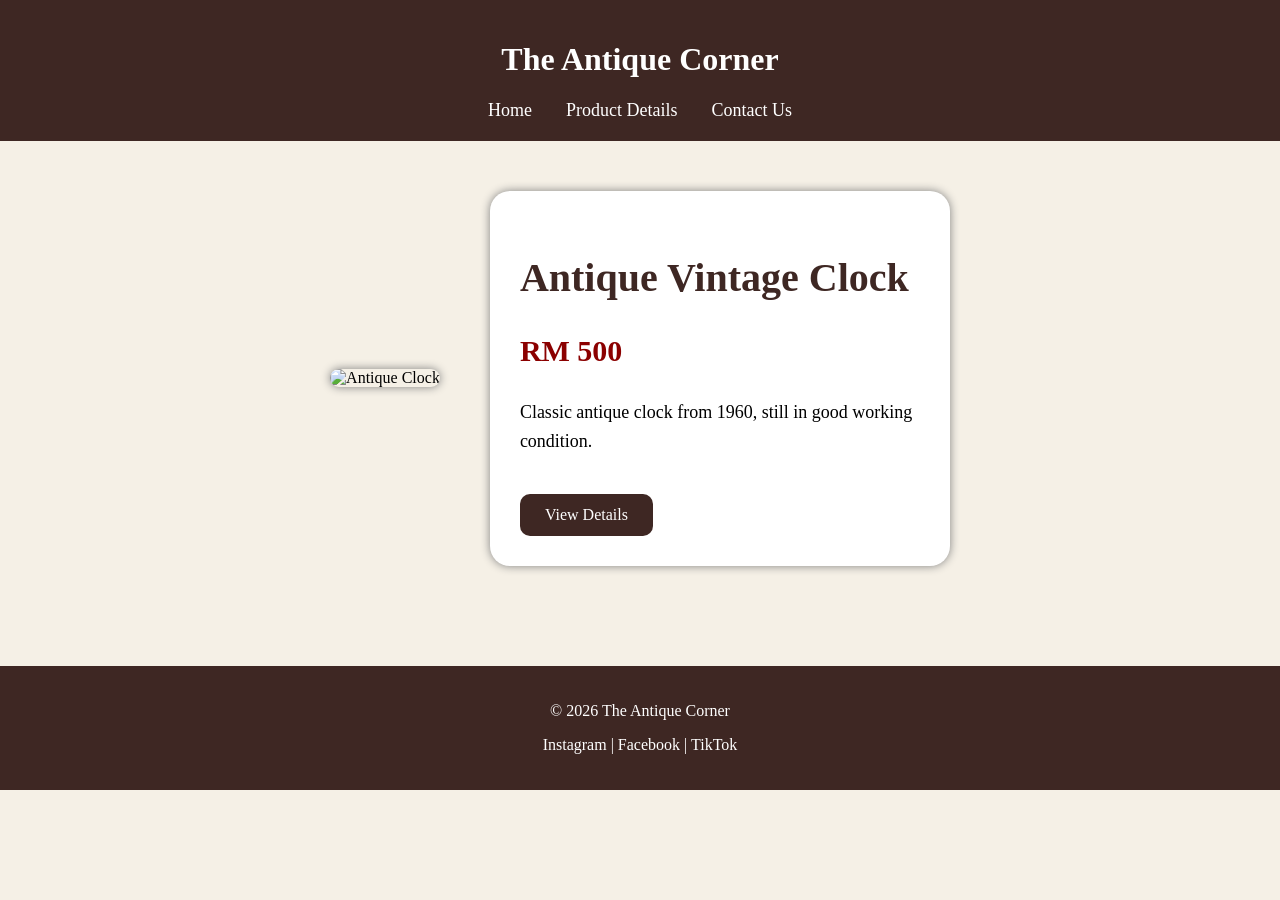
==== index.html @ 20d9e683 "Antique website project" ====
<!DOCTYPE html>
<html>
<head>
    <title>The Antique Corner</title>
    <link rel="stylesheet" href="style.css">
</head>

<body>

<header>
    <h1>The Antique Corner</h1>

    <nav>
        <a href="index.html">Home</a>
        <a href="product.html">Product Details</a>
        <a href="contact.html">Contact Us</a>
    </nav>
</header>

<section class="home">

    <div class="image">
        <img src="clock.jpeg" alt="Antique Clock">
    </div>

    <div class="content">
        <h2>Antique Vintage Clock</h2>

        <h3>RM 500</h3>

        <p>
            Classic antique clock from 1960,
            still in good working condition.
        </p>

        <a href="product.html" class="btn">View Details</a>
    </div>

</section>

<footer>
    <p>© 2026 The Antique Corner</p>
    <p>Instagram | Facebook | TikTok</p>
</footer>

</body>
</html>
---- style.css ----
body{
    margin:0;
    font-family:Georgia;
    background:#f5f0e6;
}

header{
    background:#3e2723;
    color:white;
    padding:20px;
    text-align:center;
}

nav{
    margin-top:10px;
}

nav a{
    color:white;
    text-decoration:none;
    margin:15px;
    font-size:18px;
}

nav a:hover{
    color:gold;
}

.home{
    display:flex;
    justify-content:center;
    align-items:center;
    padding:50px;
    gap:50px;
}

.image img{
    width:350px;
    border-radius:15px;
    box-shadow:0 0 10px gray;
}

.content{
    max-width:400px;
    background:white;
    padding:30px;
    border-radius:20px;
    box-shadow:0 0 10px gray;
}

.content h2{
    font-size:40px;
    color:#3e2723;
}

.content h3{
    color:darkred;
    font-size:30px;
}

.content p{
    font-size:18px;
    line-height:1.6;
}

.btn{
    display:inline-block;
    padding:12px 25px;
    background:#3e2723;
    color:white;
    text-decoration:none;
    border-radius:10px;
    margin-top:20px;
}

.btn:hover{
    background:gold;
    color:black;
}

.product{
    padding:50px;
    text-align:center;
}

.card{
    background:white;
    padding:40px;
    width:60%;
    margin:auto;
    border-radius:20px;
    box-shadow:0 0 10px gray;
}

.contact{
    padding:50px;
    text-align:center;
}

form{
    display:flex;
    flex-direction:column;
    width:50%;
    margin:auto;
    gap:20px;
}

input,
textarea{
    padding:15px;
    font-size:16px;
    border-radius:10px;
    border:1px solid gray;
}

textarea{
    height:150px;
}

button{
    padding:15px;
    background:#3e2723;
    color:white;
    border:none;
    border-radius:10px;
    font-size:18px;
}

button:hover{
    background:gold;
    color:black;
}

footer{
    background:#3e2723;
    color:white;
    text-align:center;
    padding:20px;
    margin-top:50px;
}
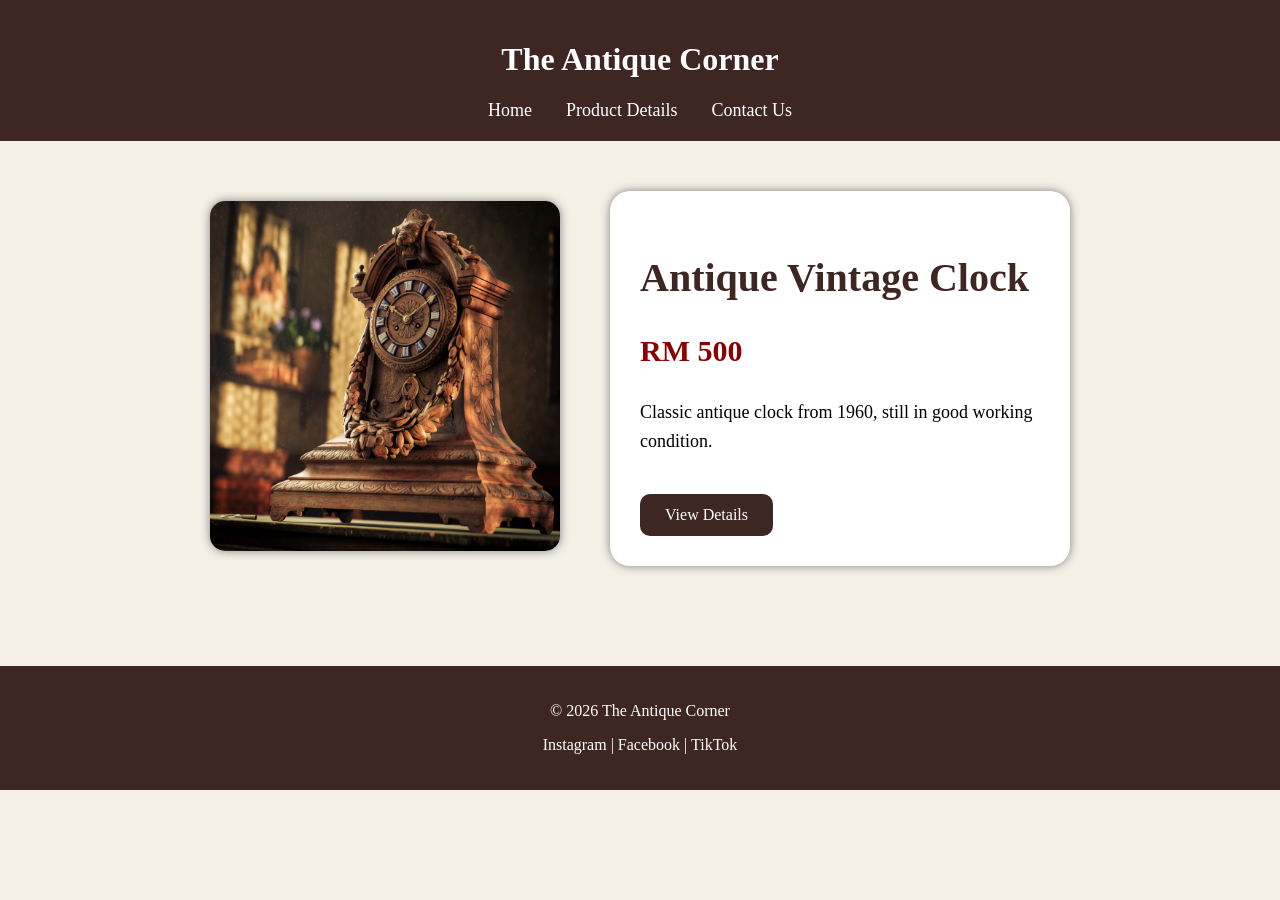
==== commit 2dcdcbac: "Update image source path for clock image" ====
--- a/index.html
+++ b/index.html
@@ -20,7 +20,7 @@
 <section class="home">
 
     <div class="image">
-        <img src="clock.jpeg" alt="Antique Clock">
+        <img src="images/clock.jpeg" alt="Antique Clock">
     </div>
 
     <div class="content">
@@ -44,4 +44,4 @@
 </footer>
 
 </body>
-</html>+</html>
